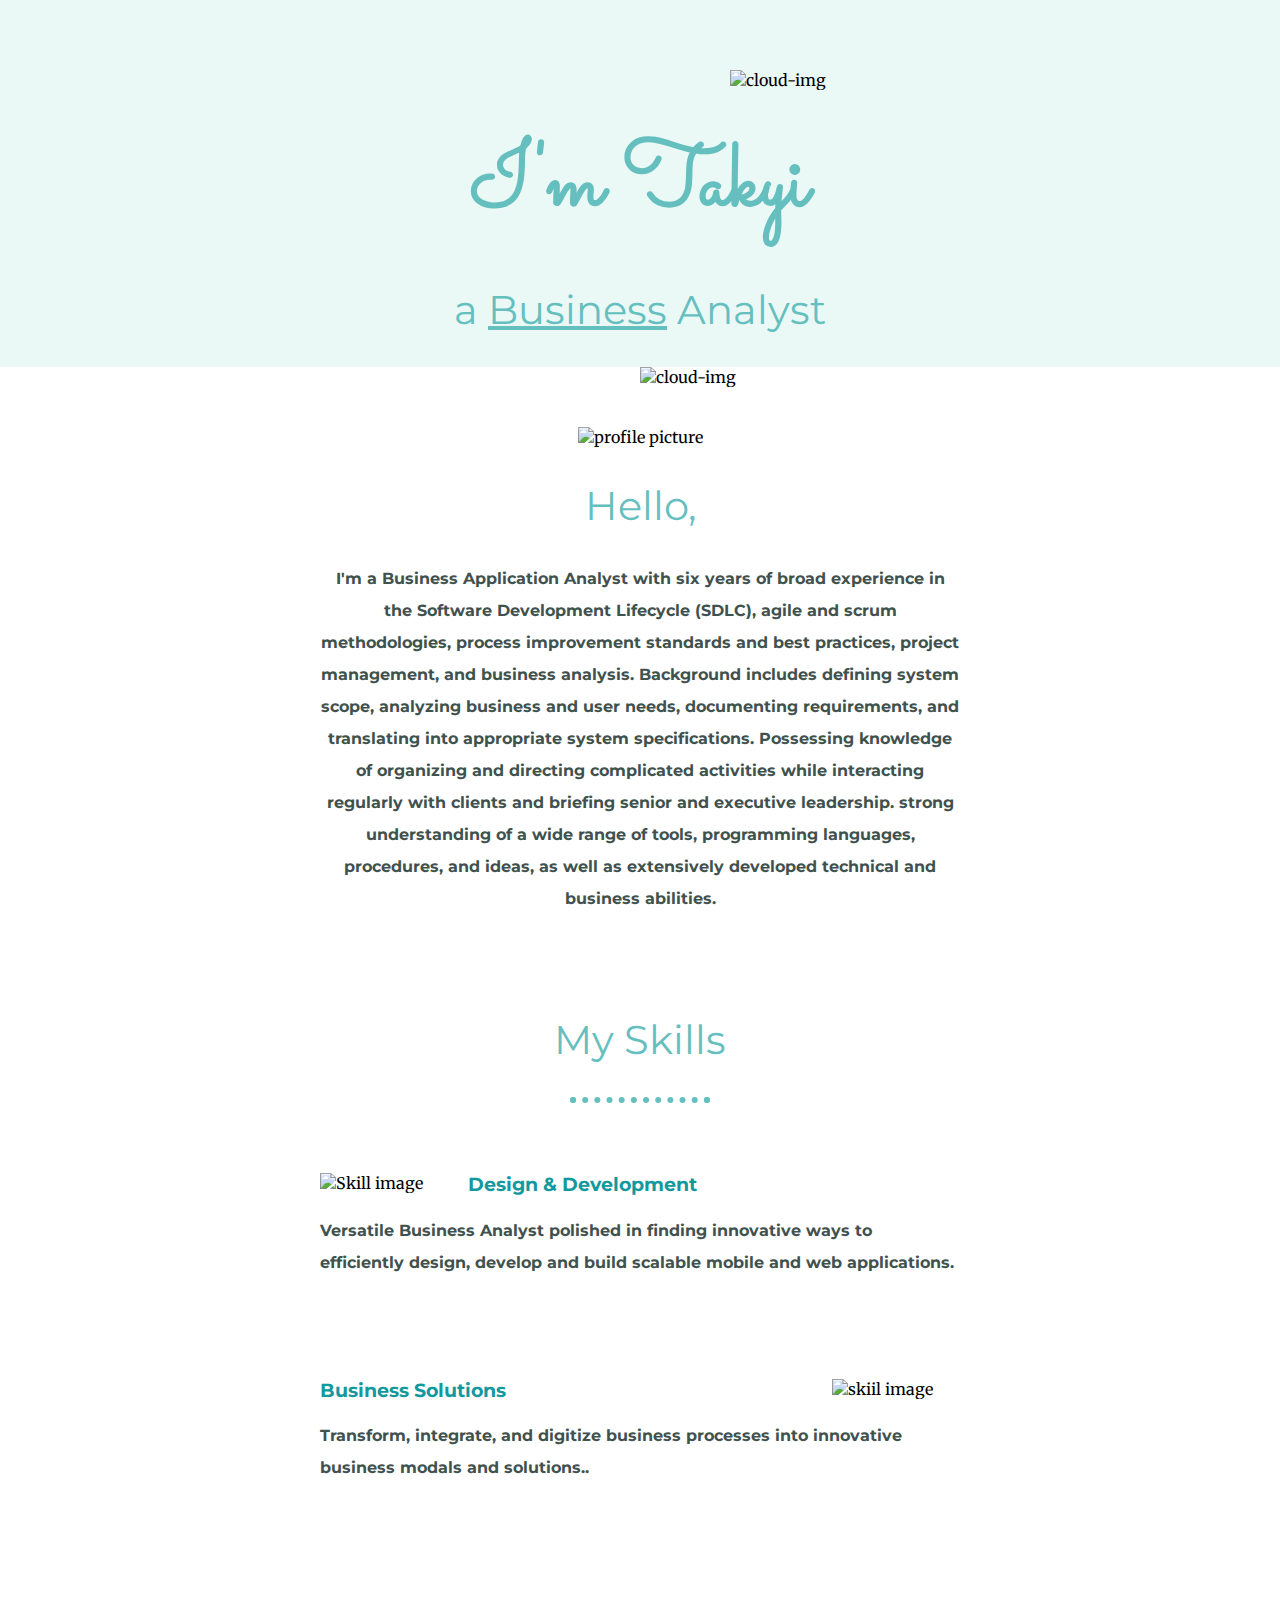
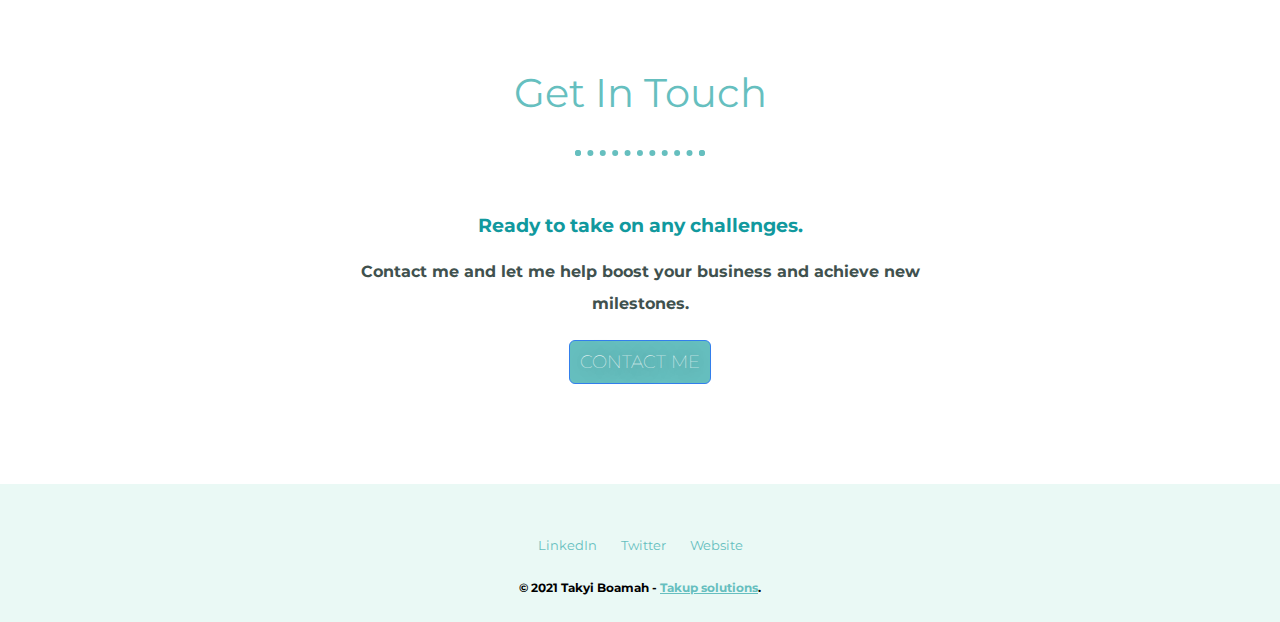
==== index.html @ ade17685 "Update index.html" ====
<!DOCTYPE html>
<!-- Developed by Takyi Baomah - Takup Solutons -->
<html lang="en" dir="ltr">
  <head>
    <meta charset="utf-8">
    <title>Takyi Boamah</title>
    <link rel="stylesheet" href="css/style.css">
    <link rel="icon" href="img/favicon.ico">
    <link rel="preconnect" href="https://fonts.gstatic.com">
    <link href="https://fonts.googleapis.com/css2?family=Merriweather:wght@700&display=swap" rel="stylesheet">
    <link href="https://fonts.googleapis.com/css2?family=Merriweather:wght@700&family=Sacramento&display=swap" rel="stylesheet">
    <link href="https://fonts.googleapis.com/css2?family=Merriweather:wght@700&family=Montserrat:wght@400;500&family=Sacramento&display=swap" rel="stylesheet">
  </head>
  <body>
    <div class="top">
      <img class="acloud" src="img/cloud.png" alt="cloud-img">
      <h1>I'm Takyi</h1>
      <h2> a <span class="underlined">Business</span> Analyst</h2>
      <img class="bcloud" src="img/cloud.png" alt="cloud-img">
<!--       <img src="img/mountain.png" alt="mountain-img" > -->
    </div>
    <div class="middle">
      <div class="profile">
        <img src="img/takyi_profile.png" alt="profile picture">
        <h2>Hello,</h2>
        <p class="intro">I'm a Business Application Analyst with six years of broad experience in the Software Development Lifecycle (SDLC), agile and scrum methodologies, process improvement standards and best practices, project management, and business analysis. Background includes defining system scope, analyzing business and user needs, documenting requirements, and translating into appropriate system specifications. Possessing knowledge of organizing and directing complicated activities while interacting regularly with clients and briefing senior and executive leadership. strong understanding of a wide range of tools, programming languages, procedures, and ideas, as well as extensively developed technical and business abilities. </p>
      </div>
      <div class="skills">
        <h2>My Skills</h2>
        <hr>
        <div class="skill-row">
          <img class="skill-img" src="img/cloud-computing.png" alt="Skill image">
          <h3>Design & Development</h3>
          <p>Versatile Business Analyst polished in finding innovative ways to efficiently design, develop and build scalable mobile and web applications.</p>
        </div>
        <div class="skill-row">
          <img class="skill-img2" src="img/printing.png" alt="skiil image">
          <h3>Business Solutions</h3>
          <p > Transform, integrate, and digitize business processes into innovative business modals and solutions..</p>
        </div>
      </div>
      <div class="contact-me">
        <h2>Get In Touch</h2>
          <hr>
        <h3 class="contact">Ready to take on any challenges.</h3>
        <p class="intro"> Contact me and let me help boost your business and achieve new milestones.</p>
        <a class="BUTTON_JLT" href="mailto:takyicb@gmail.com"> CONTACT ME </a>
      </div>
    </div>
    <div class="foot">
      <a class="footer-link" href="https://www.linkedin.com/in/boamahtakyi" target="_blank">LinkedIn</a>
      <a class="footer-link" href="https://twitter.com/takyiClaSsic/" target="_blank">Twitter</a>
      <a class="footer-link" href="https://takup.net/" target="_blank">Website</a>
      <p class="p-foot">© 2021 Takyi Boamah  -  <a href="https://takup.net/" target="_blank">Takup solutions</a>.</p>
    </div>
  </body>
</html>
---- css/style.css ----
body{
  background-color: #EAF9F5;
  margin: 0;
  text-align: center;
  font-family: 'Merriweather', serif;

}

a{
   color: #66BFBF;
   font-family: 'Montserrat', sans-serif;
}
a:hover{
  color: #11999E;
}

h1{
  font-family: 'Sacramento', cursive;
  font-size: 5.625em;
  margin: 50px auto 0 auto;
  padding-top: 70px;
  color: #66BFBF;
}

h2{
  font-family: 'Montserrat', sans-serif;
  font-size: 2.5rem;
  color: #66BFBF;
  font-weight: normal;
}

h3{
  font-family: 'Montserrat', sans-serif;
  color: #11999E;
}

p{
    font-family: 'Montserrat', sans-serif;
    font-weight: bold;
    color: #40514E;
    line-height: 2;

}

hr{
  border: dotted #66BFBF 6px;
  border-bottom: none;
  width: 10%;
}

.underlined{
  text-decoration: underline;
}

.intro{
  width: 50%;
  margin: auto;
}

.contact{
  padding-top:  40px;
}

.top{
  background-color: #EAF9F5;
  width: 100%;
  height: auto;


}

.middle{
  padding-top: 50px;
  height: auto;
  background-color: #FFFFFF;
}

.foot{
  background-color: #EAF9F5;
  width: 100%;
  padding-top: 50px;
  height: auto;
}

.acloud{
  position: absolute;
  margin-left: 90px;
  padding-top: 20px;
}

.bcloud{
  position: absolute;
}

.profile{
  margin: 10px auto 100px auto;

}

.contact-me{
  padding: 50px;
}

.skill-row{
  margin: 70px auto 100px auto;
  width: 50%;
  text-align: left;
}

.skill-img{
  width: 20%;
  float: left;
  margin-right: 20px;
}

.skill-img2{
  width: 20%;
  float: right;
  margin-left: 20px;
}

.BUTTON_JLT {
   -webkit-border-radius: 6px;
   -moz-border-radius: 6px;
   border-radius: 6px;
   color: #FFFFFF;
   font-family: 'Montserrat', sans-serif;
   font-size: 18px;
   font-weight: 100;
   padding: 10px;
   margin: 20px auto 50px auto;
   background-color: #66BFBF;
   text-shadow: 1px 1px 20px #000000;
   border: solid #337FED 1px;
   text-decoration: none;
   display: inline-block;
   cursor: pointer;
   text-align: center;
}

.BUTTON_JLT:hover {
   border: solid #66BFBF 1px;
   background: #66BFBF;
   background-image: -webkit-linear-gradient(top, #66BFBF, #1CB3B3);
   background-image: -moz-linear-gradient(top, #66BFBF, #1CB3B3);
   background-image: -ms-linear-gradient(top, #66BFBF, #1CB3B3);
   background-image: -o-linear-gradient(top, #66BFBF, #1CB3B3);
   background-image: -webkit-gradient(to bottom, #66BFBF, #1CB3B3);
   -webkit-border-radius: 5px;
   -moz-border-radius: 5px;
   border-radius: 5px;
   text-decoration: none;
}

.footer-link{
  padding: 10px;
  font-size: 0.8rem;
  text-decoration: none;
}
.p-foot{
  color: #000000;
  padding: 10px;
  font-size: 0.75rem;
}
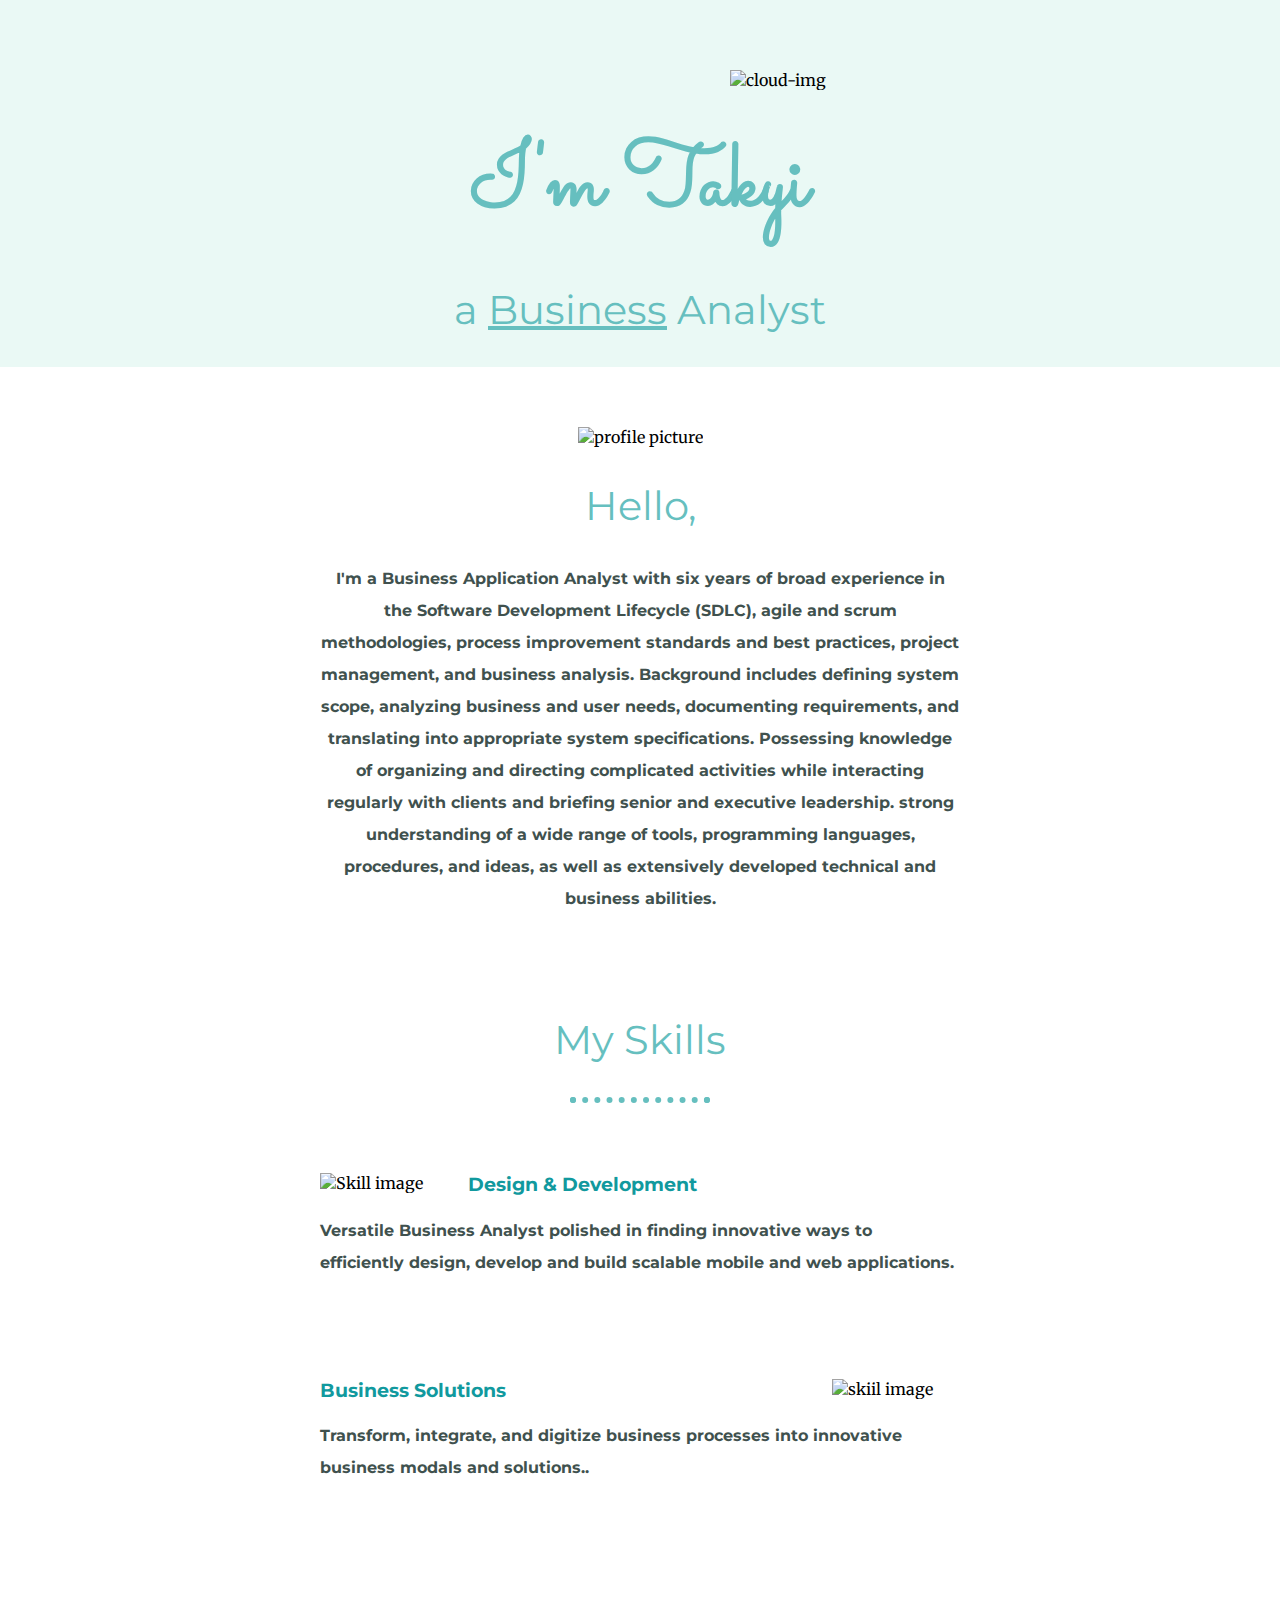
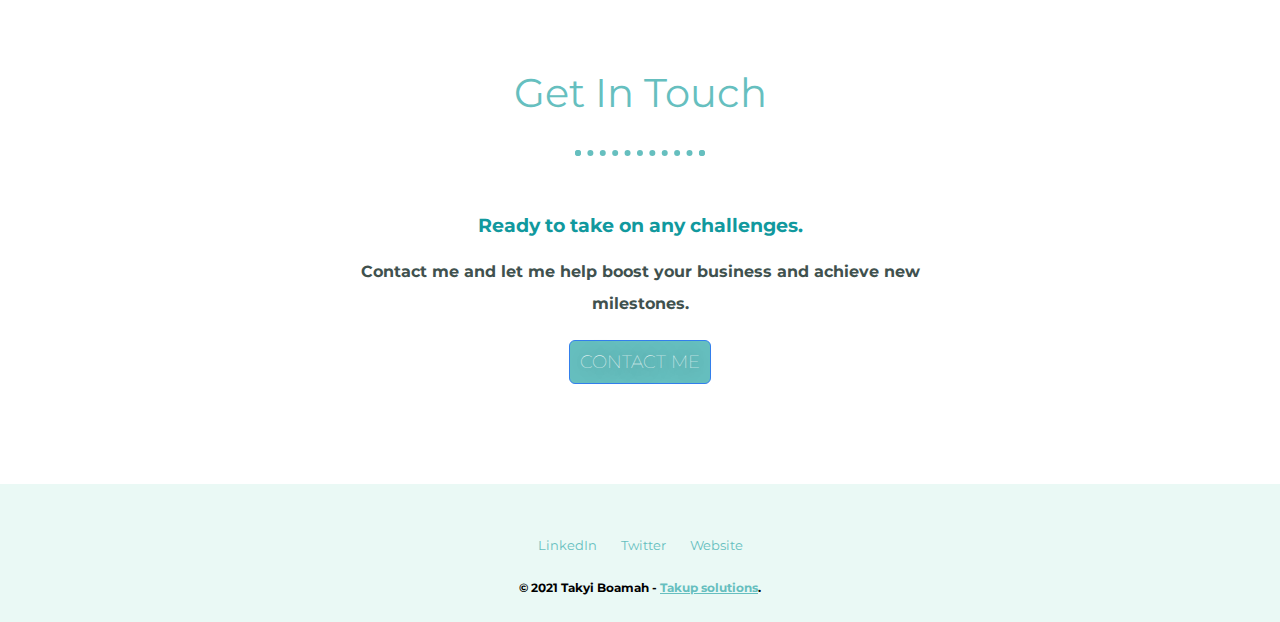
==== commit 9d311329: "Update index.html" ====
--- a/index.html
+++ b/index.html
@@ -16,7 +16,7 @@
       <img class="acloud" src="img/cloud.png" alt="cloud-img">
       <h1>I'm Takyi</h1>
       <h2> a <span class="underlined">Business</span> Analyst</h2>
-      <img class="bcloud" src="img/cloud.png" alt="cloud-img">
+<!--       <img class="bcloud" src="img/cloud.png" alt="cloud-img"> -->
 <!--       <img src="img/mountain.png" alt="mountain-img" > -->
     </div>
     <div class="middle">
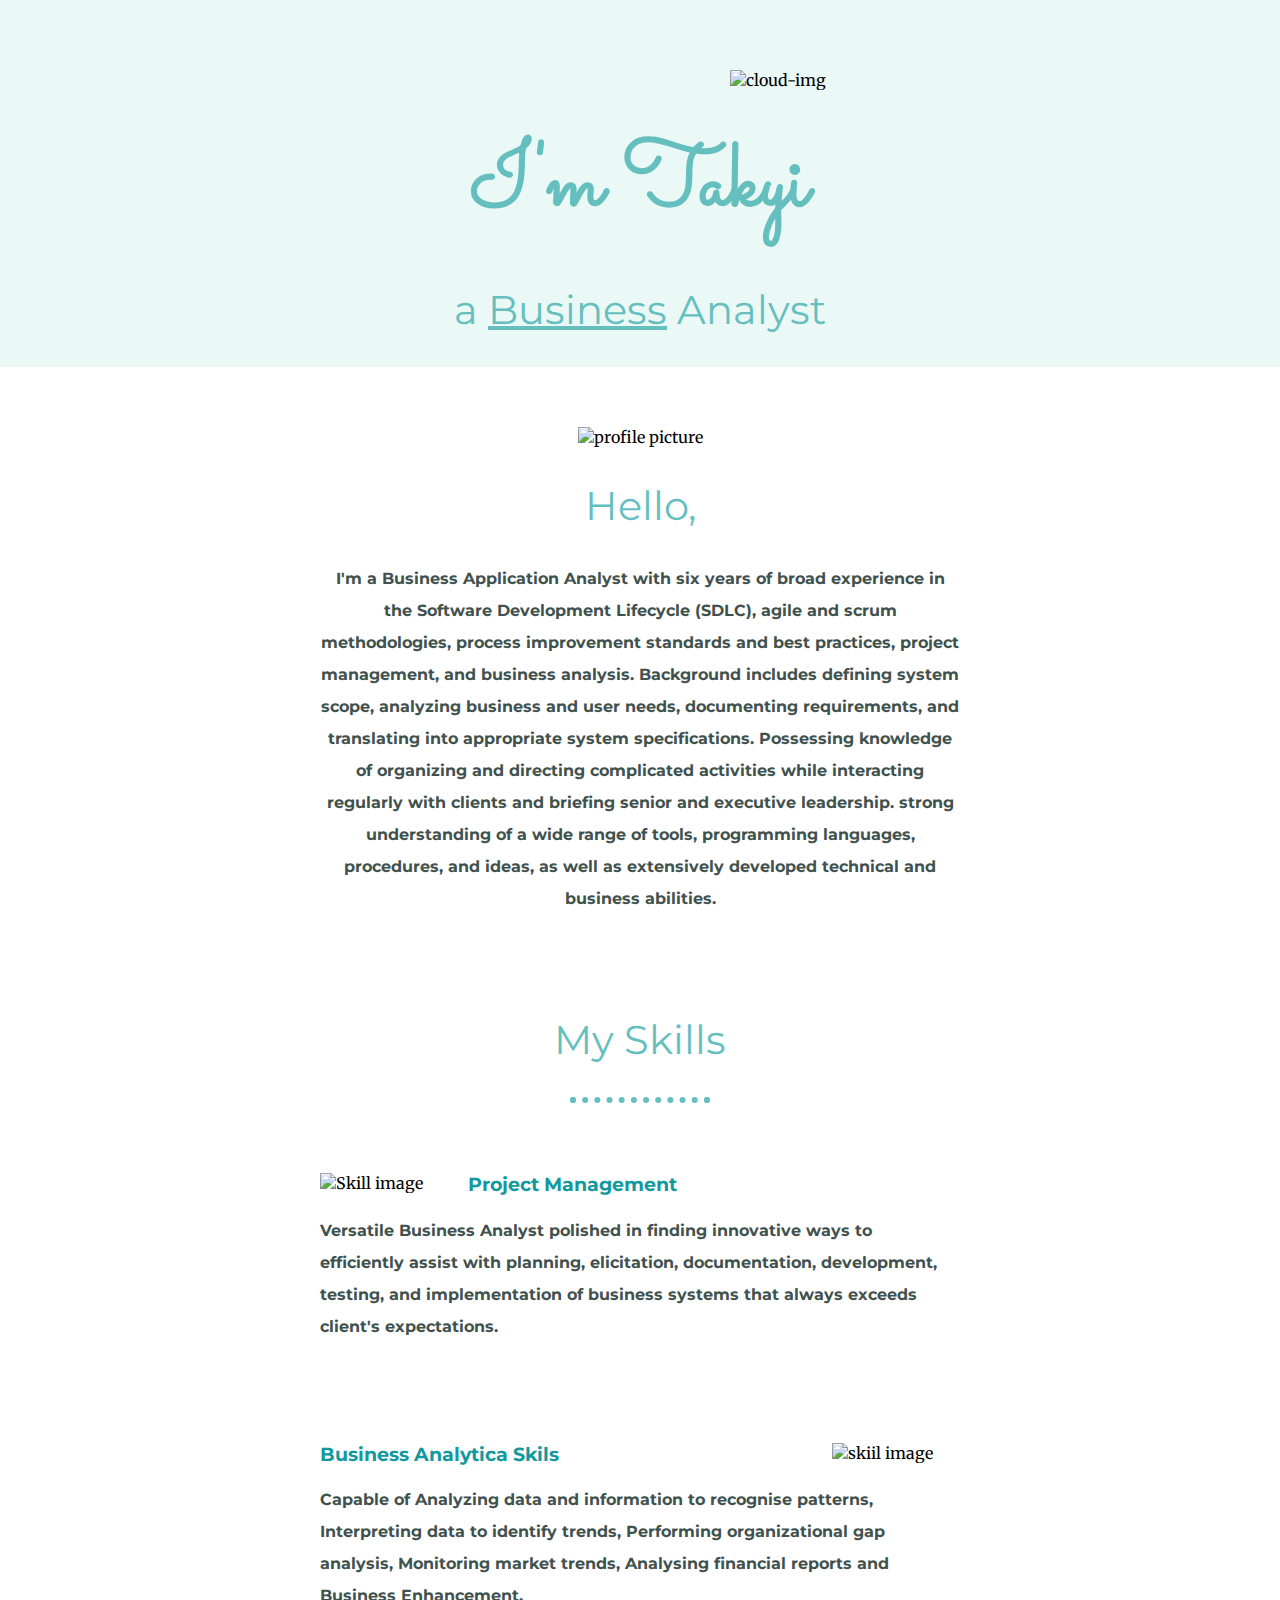
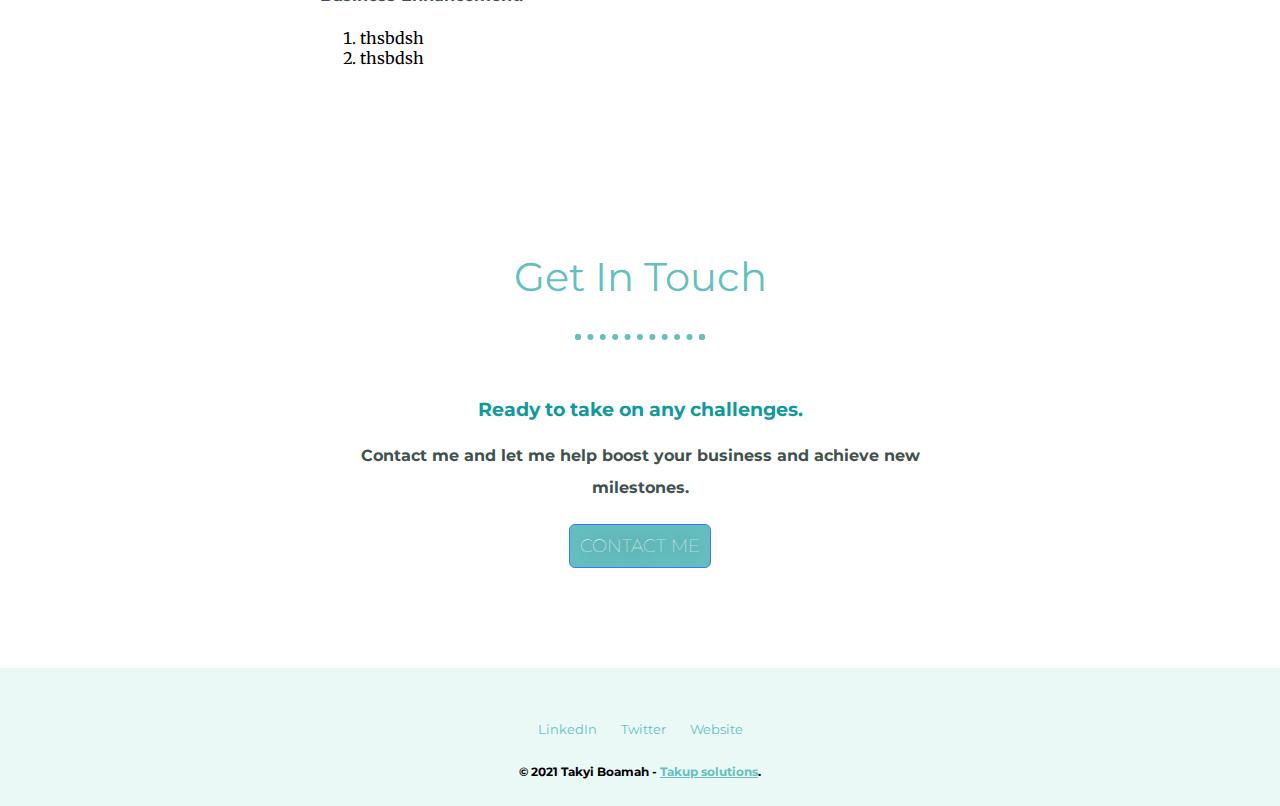
==== commit cea5dbcc: "Update index.html" ====
--- a/index.html
+++ b/index.html
@@ -30,13 +30,18 @@
         <hr>
         <div class="skill-row">
           <img class="skill-img" src="img/cloud-computing.png" alt="Skill image">
-          <h3>Design & Development</h3>
-          <p>Versatile Business Analyst polished in finding innovative ways to efficiently design, develop and build scalable mobile and web applications.</p>
+          <h3>Project Management</h3>
+          <p>Versatile Business Analyst polished in finding innovative ways to efficiently assist with planning, elicitation, documentation, development, testing, and implementation of business systems that always exceeds client's expectations. </p>
         </div>
         <div class="skill-row">
           <img class="skill-img2" src="img/printing.png" alt="skiil image">
-          <h3>Business Solutions</h3>
-          <p > Transform, integrate, and digitize business processes into innovative business modals and solutions..</p>
+          <h3>Business Analytica Skils</h3>
+          <p> Capable of Analyzing data and information to recognise patterns, Interpreting data to identify trends, Performing organizational gap analysis, Monitoring market trends, Analysing financial reports and Business Enhancement. 
+          <ol>
+            <li> thsbdsh </li>
+             <li> thsbdsh </li>
+          </ol>
+          </p>
         </div>
       </div>
       <div class="contact-me">
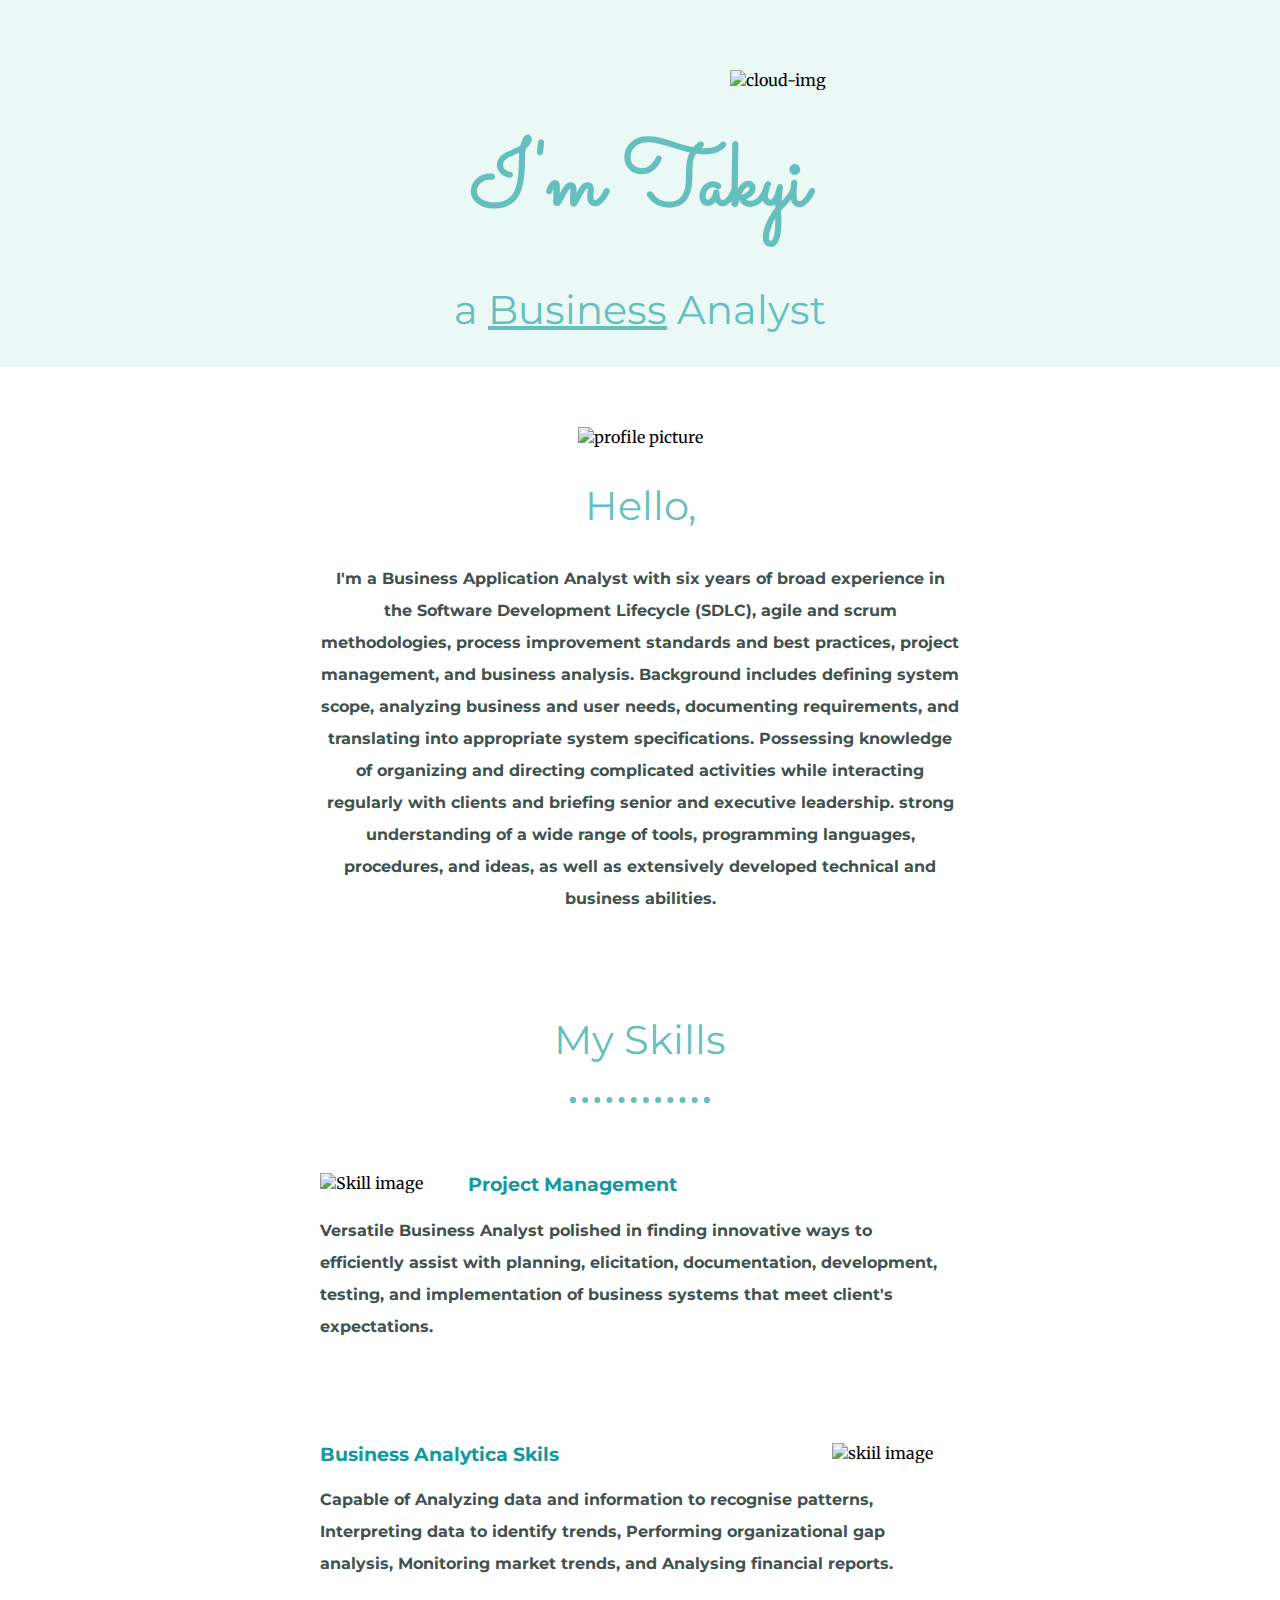
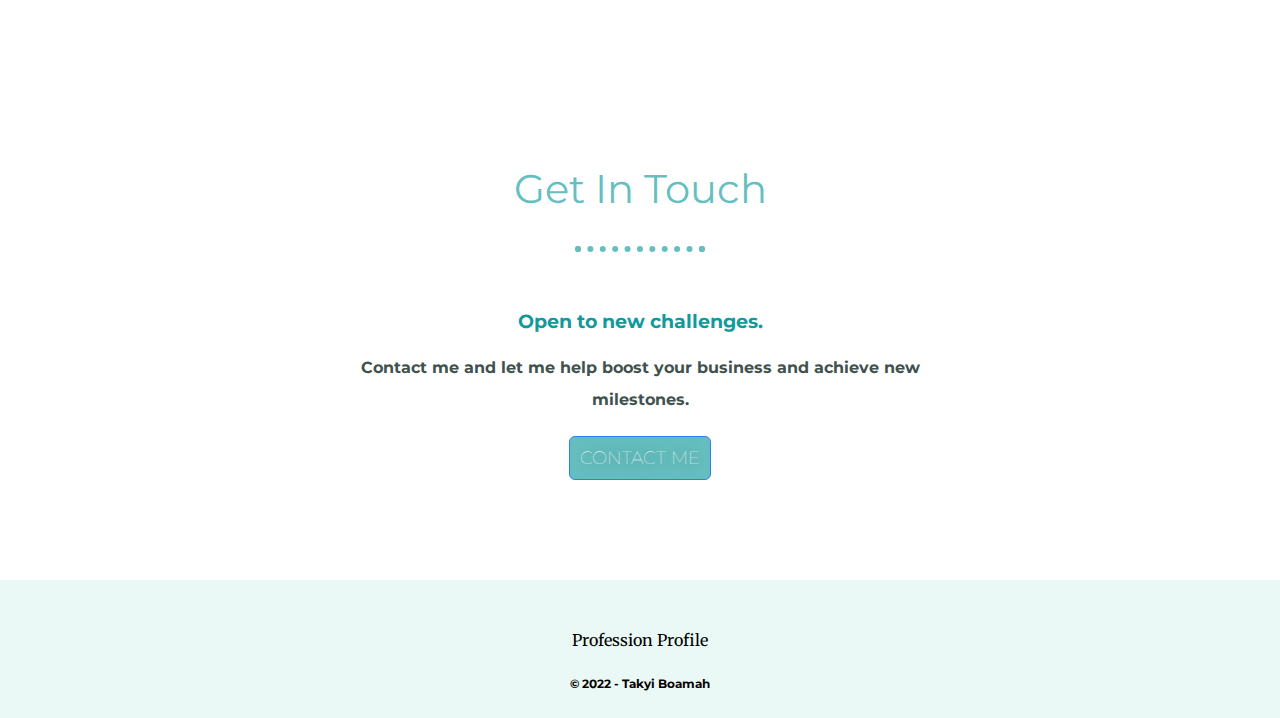
==== commit f7a969af: "Update index.html" ====
--- a/index.html
+++ b/index.html
@@ -31,32 +31,31 @@
         <div class="skill-row">
           <img class="skill-img" src="img/cloud-computing.png" alt="Skill image">
           <h3>Project Management</h3>
-          <p>Versatile Business Analyst polished in finding innovative ways to efficiently assist with planning, elicitation, documentation, development, testing, and implementation of business systems that always exceeds client's expectations. </p>
+          <p>Versatile Business Analyst polished in finding innovative ways to efficiently assist with planning, elicitation, documentation, development, testing, and implementation of business systems that meet client's expectations. </p>
         </div>
         <div class="skill-row">
           <img class="skill-img2" src="img/printing.png" alt="skiil image">
           <h3>Business Analytica Skils</h3>
-          <p> Capable of Analyzing data and information to recognise patterns, Interpreting data to identify trends, Performing organizational gap analysis, Monitoring market trends, Analysing financial reports and Business Enhancement. 
-          <ol>
-            <li> thsbdsh </li>
-             <li> thsbdsh </li>
-          </ol>
+          <p> Capable of Analyzing data and information to recognise patterns, Interpreting data to identify trends, Performing organizational gap analysis,
+            Monitoring market trends, and Analysing financial reports. 
+         
           </p>
         </div>
       </div>
       <div class="contact-me">
         <h2>Get In Touch</h2>
           <hr>
-        <h3 class="contact">Ready to take on any challenges.</h3>
+        <h3 class="contact">Open to new challenges.</h3>
         <p class="intro"> Contact me and let me help boost your business and achieve new milestones.</p>
         <a class="BUTTON_JLT" href="mailto:takyicb@gmail.com"> CONTACT ME </a>
       </div>
     </div>
     <div class="foot">
-      <a class="footer-link" href="https://www.linkedin.com/in/boamahtakyi" target="_blank">LinkedIn</a>
+<!--       <a class="footer-link" href="https://www.linkedin.com/in/boamahtakyi" target="_blank">LinkedIn</a>
       <a class="footer-link" href="https://twitter.com/takyiClaSsic/" target="_blank">Twitter</a>
-      <a class="footer-link" href="https://takup.net/" target="_blank">Website</a>
-      <p class="p-foot">© 2021 Takyi Boamah  -  <a href="https://takup.net/" target="_blank">Takup solutions</a>.</p>
+      <a class="footer-link" href="https://takup.net/" target="_blank">Website</a> -->
+       Profession Profile <br>
+      <p class="p-foot">© 2022 - Takyi Boamah  </p>
     </div>
   </body>
 </html>
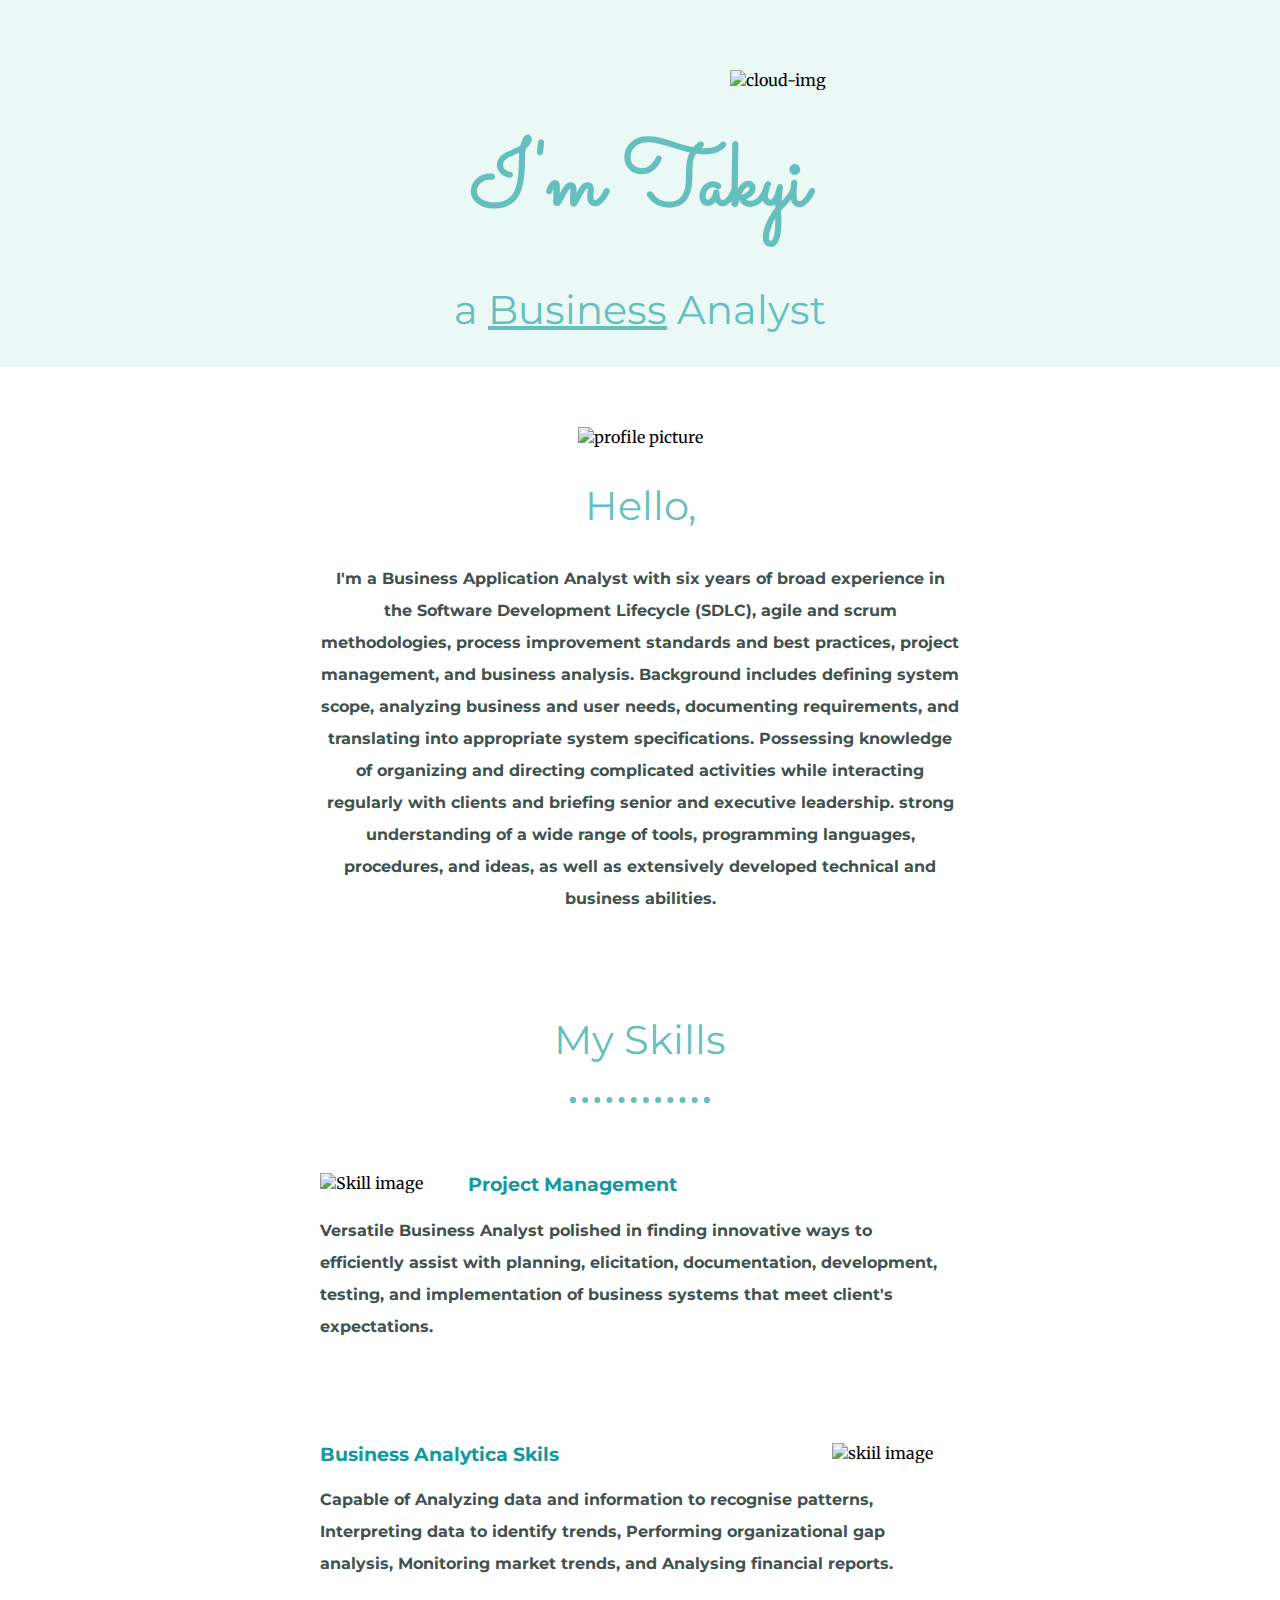
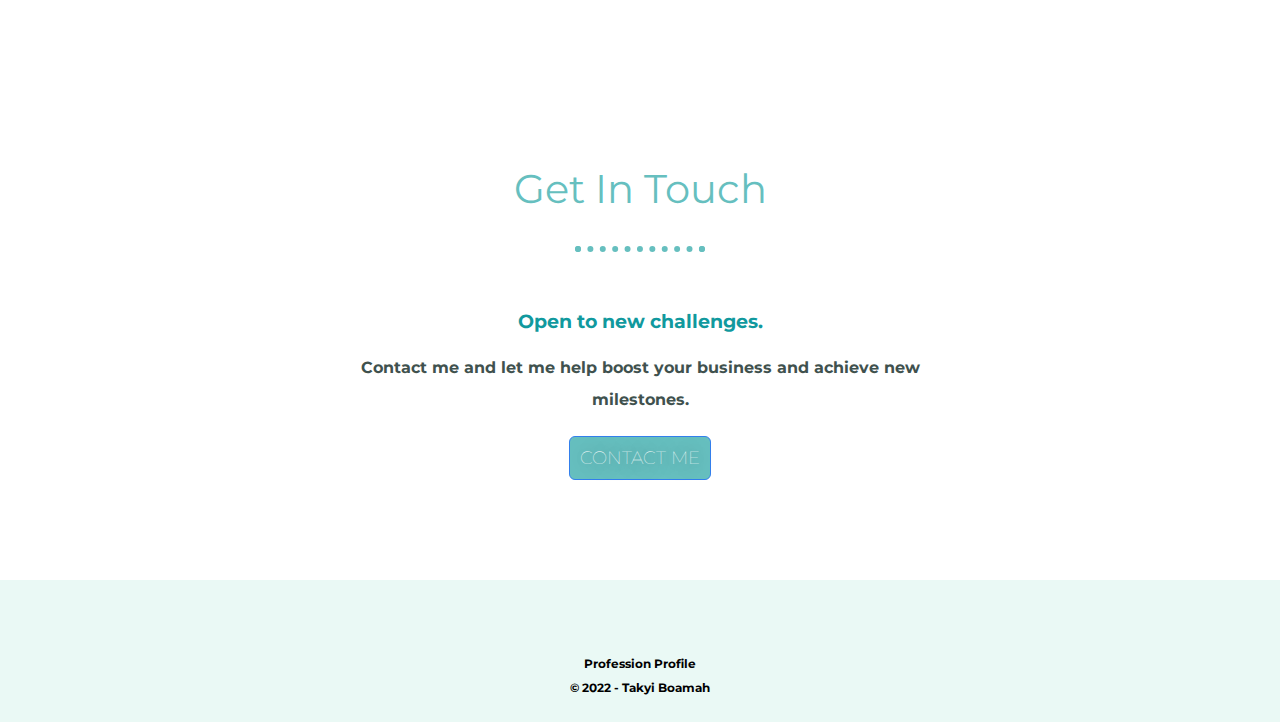
==== commit 3c2e516e: "Update index.html" ====
--- a/index.html
+++ b/index.html
@@ -29,12 +29,12 @@
         <h2>My Skills</h2>
         <hr>
         <div class="skill-row">
-          <img class="skill-img" src="img/cloud-computing.png" alt="Skill image">
+          <img class="skill-img" src="img/project.png" alt="Skill image">
           <h3>Project Management</h3>
           <p>Versatile Business Analyst polished in finding innovative ways to efficiently assist with planning, elicitation, documentation, development, testing, and implementation of business systems that meet client's expectations. </p>
         </div>
         <div class="skill-row">
-          <img class="skill-img2" src="img/printing.png" alt="skiil image">
+          <img class="skill-img2" src="img/ba1.png" alt="skiil image">
           <h3>Business Analytica Skils</h3>
           <p> Capable of Analyzing data and information to recognise patterns, Interpreting data to identify trends, Performing organizational gap analysis,
             Monitoring market trends, and Analysing financial reports. 
@@ -54,8 +54,9 @@
 <!--       <a class="footer-link" href="https://www.linkedin.com/in/boamahtakyi" target="_blank">LinkedIn</a>
       <a class="footer-link" href="https://twitter.com/takyiClaSsic/" target="_blank">Twitter</a>
       <a class="footer-link" href="https://takup.net/" target="_blank">Website</a> -->
-       Profession Profile <br>
-      <p class="p-foot">© 2022 - Takyi Boamah  </p>
+       
+      <p class="p-foot"> Profession Profile <br>
+        © 2022 - Takyi Boamah  </p>
     </div>
   </body>
 </html>
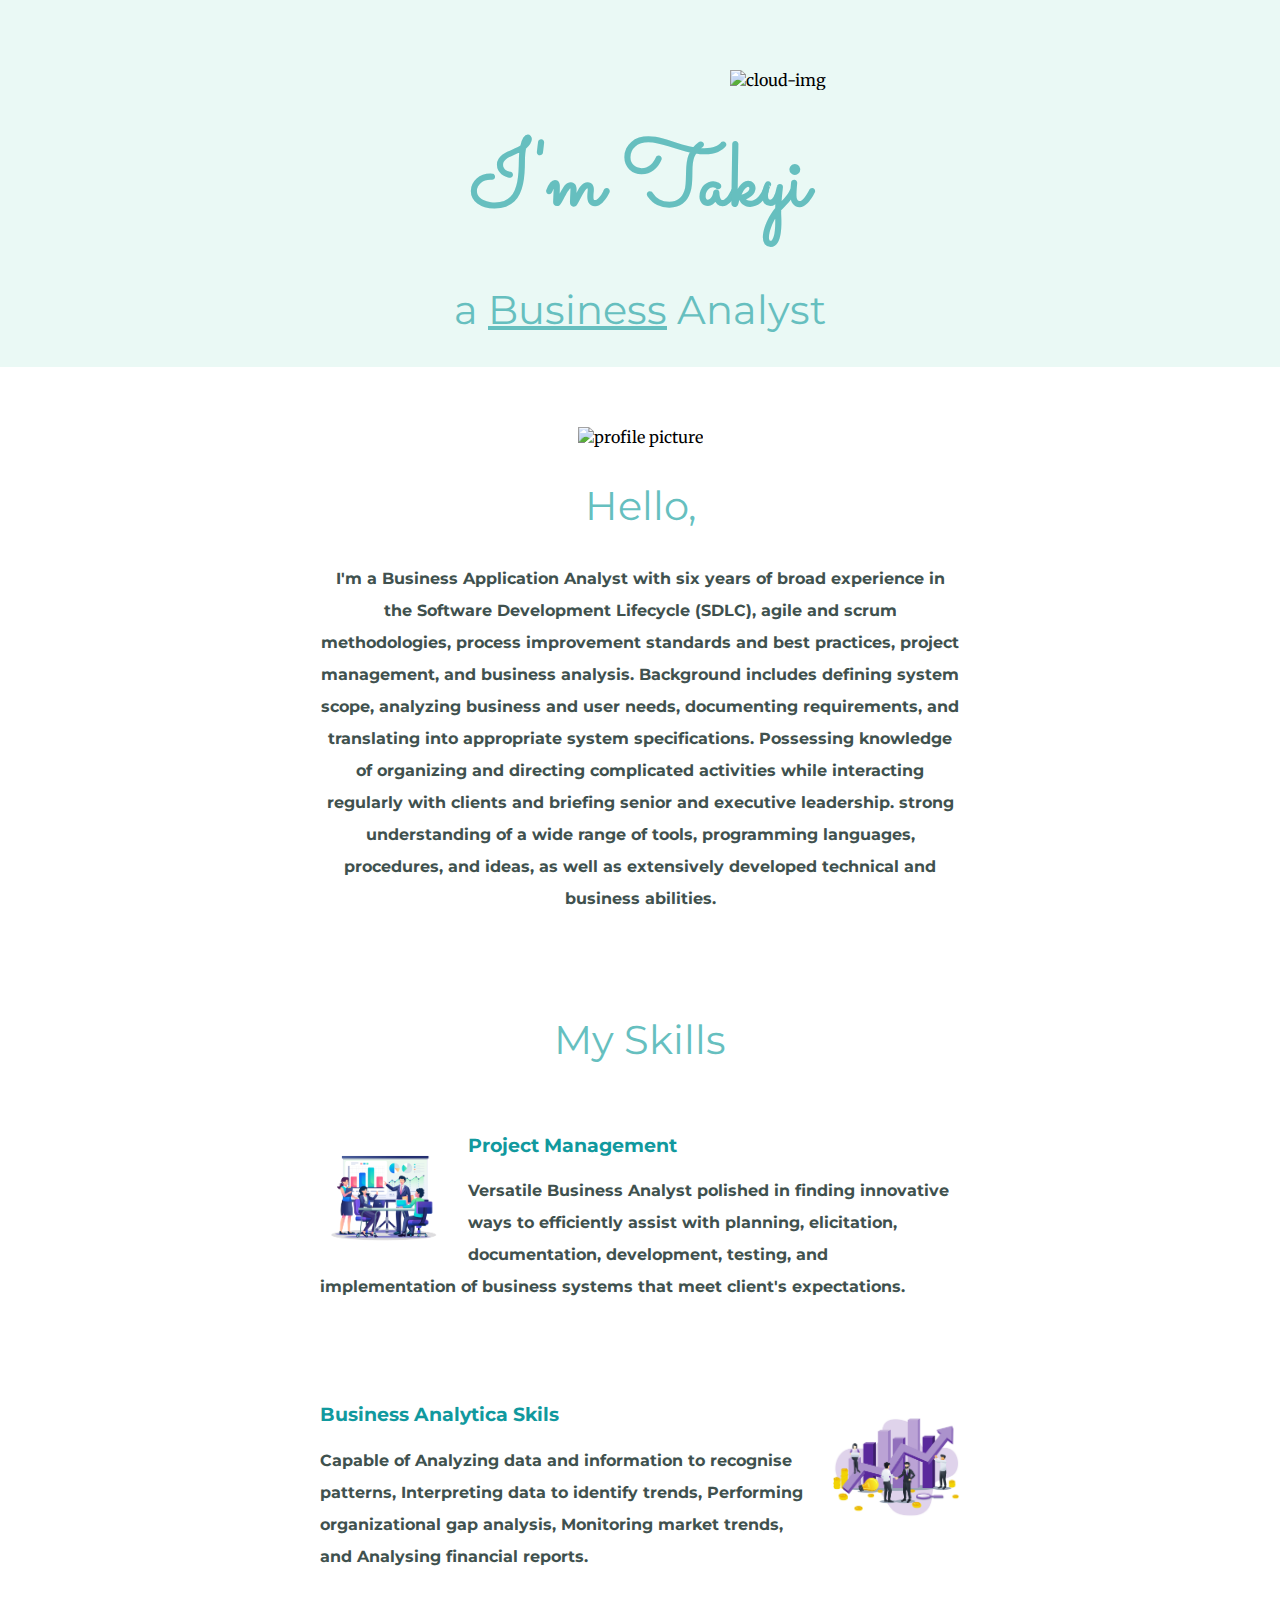
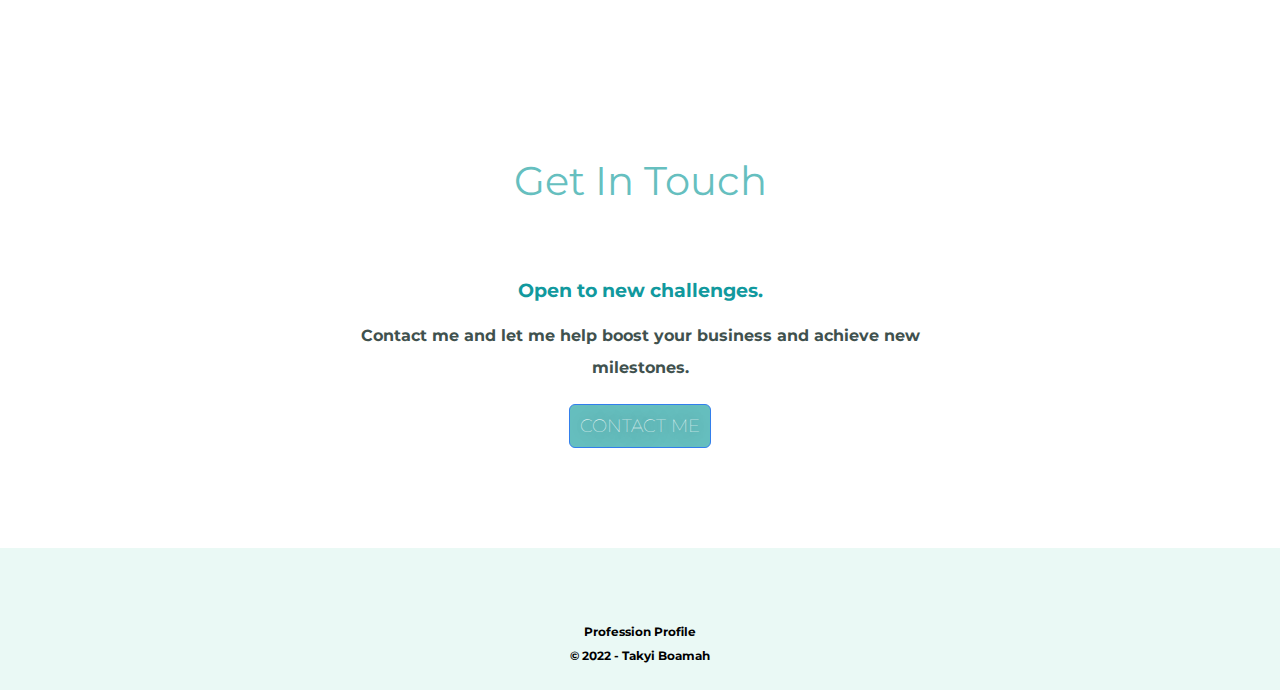
==== commit cbf95ec6: "Update index.html" ====
--- a/index.html
+++ b/index.html
@@ -27,7 +27,7 @@
       </div>
       <div class="skills">
         <h2>My Skills</h2>
-        <hr>
+<!--         <hr> -->
         <div class="skill-row">
           <img class="skill-img" src="img/project.png" alt="Skill image">
           <h3>Project Management</h3>
@@ -44,7 +44,7 @@
       </div>
       <div class="contact-me">
         <h2>Get In Touch</h2>
-          <hr>
+<!--           <hr> -->
         <h3 class="contact">Open to new challenges.</h3>
         <p class="intro"> Contact me and let me help boost your business and achieve new milestones.</p>
         <a class="BUTTON_JLT" href="mailto:takyicb@gmail.com"> CONTACT ME </a>
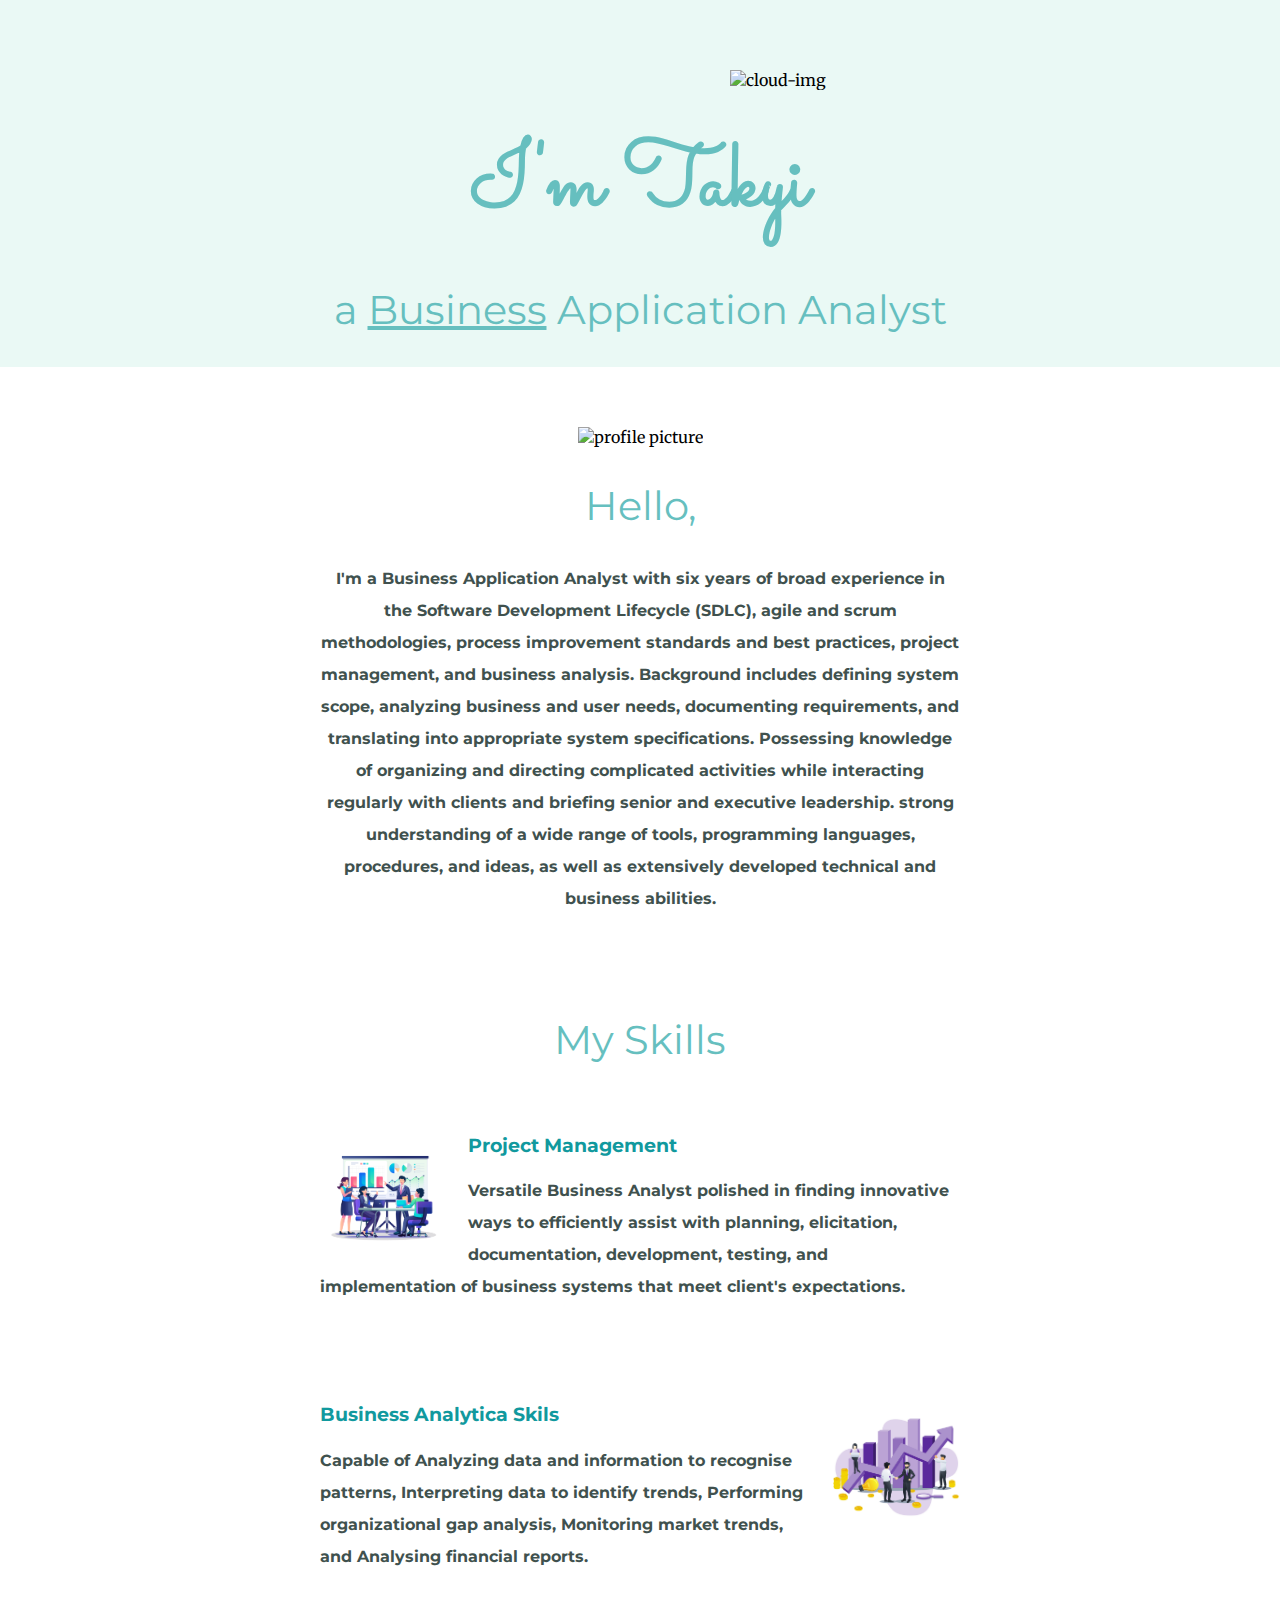
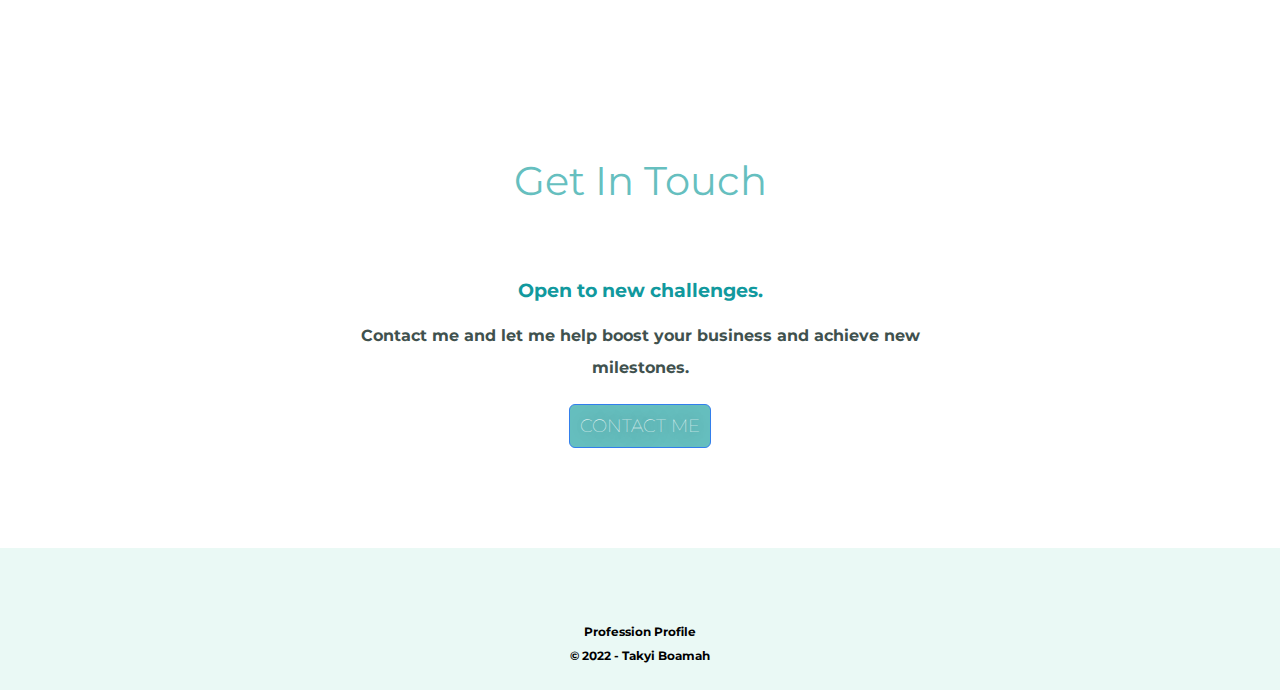
==== commit bbfa0d60: "Update index.html" ====
--- a/index.html
+++ b/index.html
@@ -15,7 +15,7 @@
     <div class="top">
       <img class="acloud" src="img/cloud.png" alt="cloud-img">
       <h1>I'm Takyi</h1>
-      <h2> a <span class="underlined">Business</span> Analyst</h2>
+      <h2> a <span class="underlined">Business</span> Application Analyst</h2>
 <!--       <img class="bcloud" src="img/cloud.png" alt="cloud-img"> -->
 <!--       <img src="img/mountain.png" alt="mountain-img" > -->
     </div>
